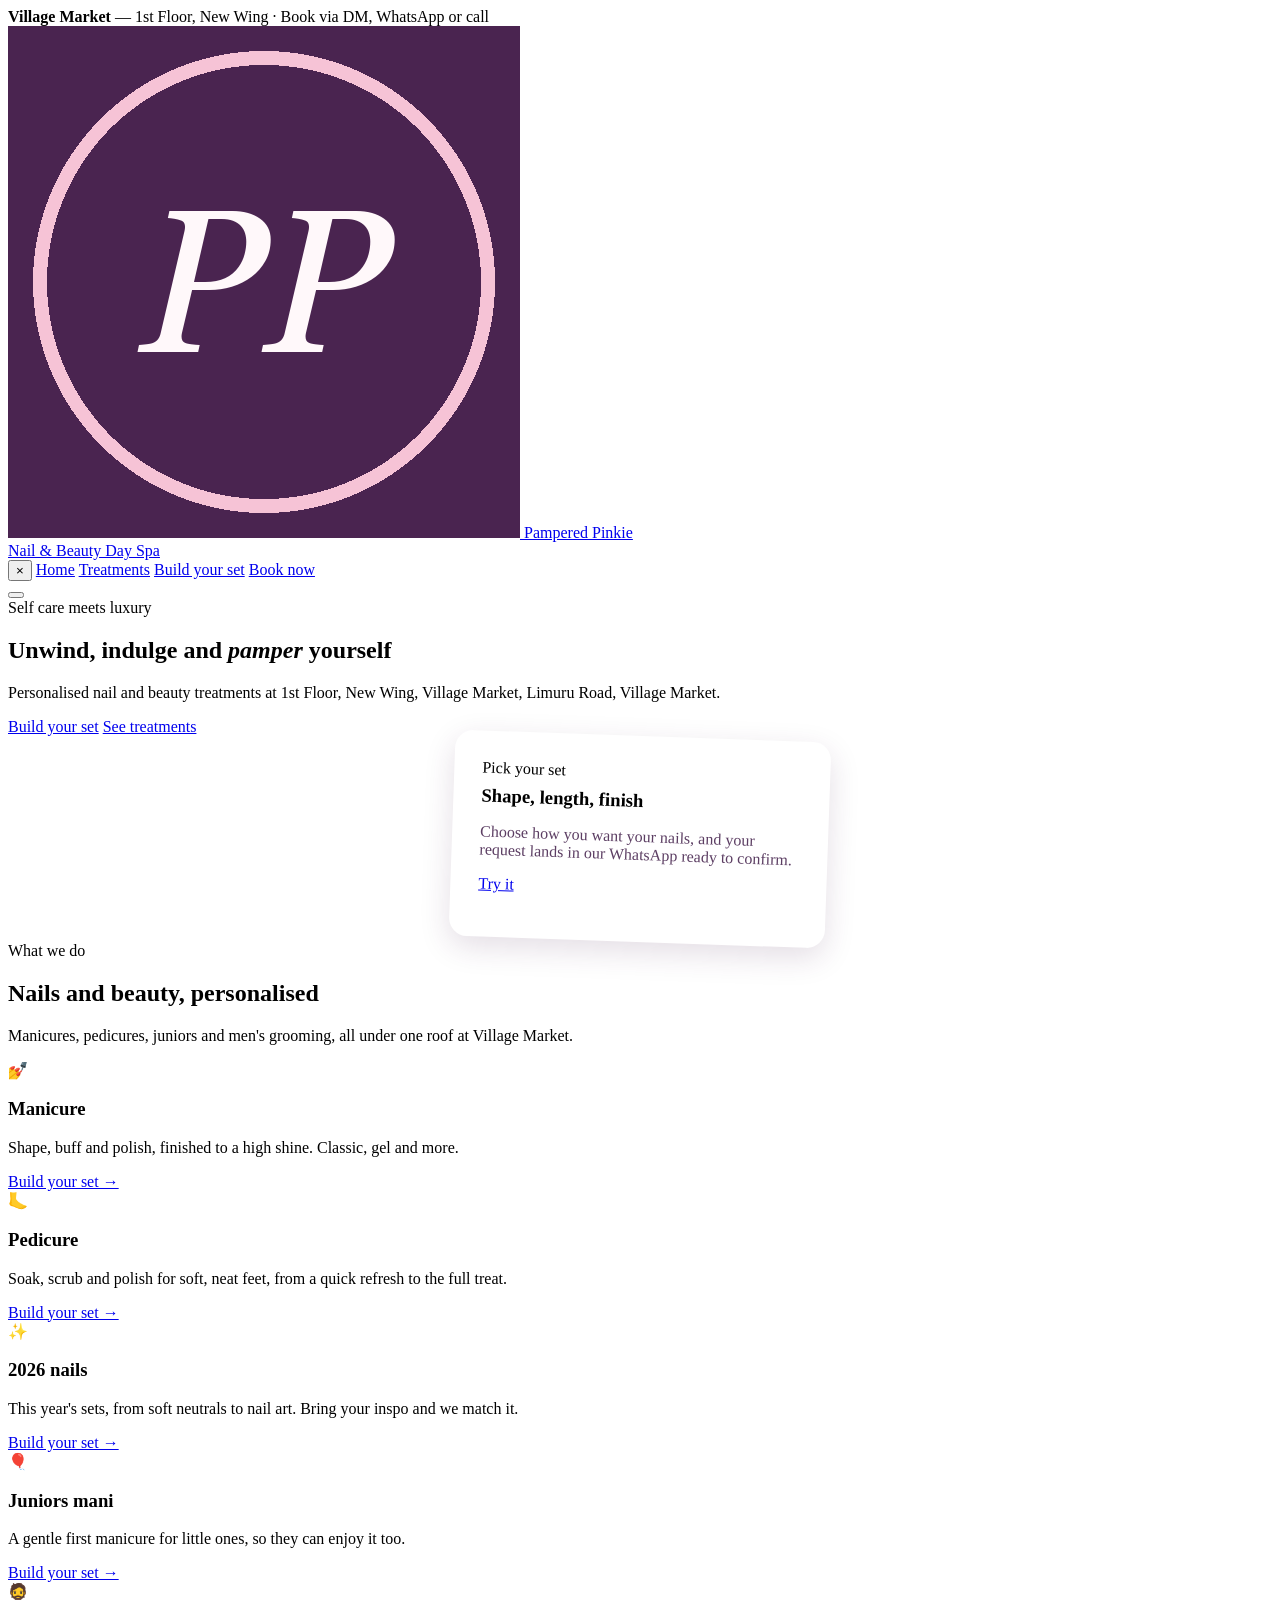
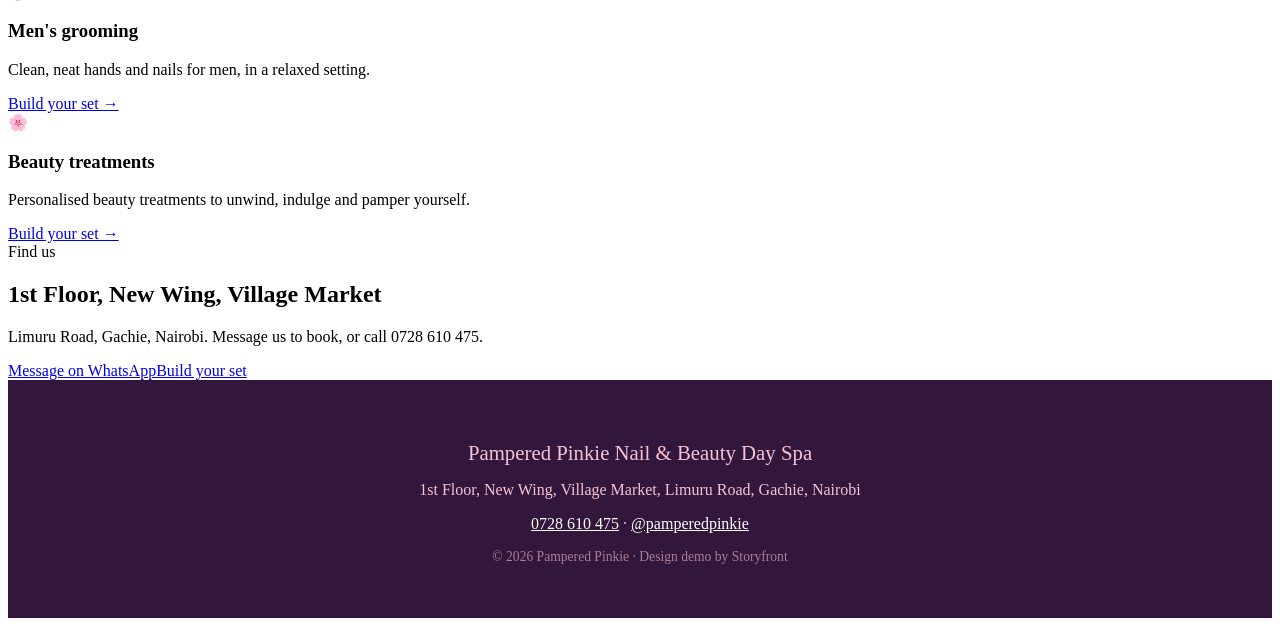
==== index.html @ 498d8fb7 "Pampered Pinkie: free preview build (Urban Glam House base) Co-Authored-By: Claude Sonnet 5.5 <norep" ====
<!DOCTYPE html>
<html lang="en">
<head>
<meta charset="UTF-8">
<meta name="viewport" content="width=device-width, initial-scale=1.0">
<title>Pampered Pinkie Nail &amp; Beauty Day Spa | Village Market</title>
<meta name="description" content="Self care meets luxury: personalised nail and beauty treatments at Village Market, 1st Floor, New Wing. Book via DM, WhatsApp or call.">
<link rel="icon" type="image/png" sizes="32x32" href="assets/img/favicon-32.png">
<link rel="icon" type="image/png" sizes="64x64" href="assets/img/favicon-64.png">
<link rel="apple-touch-icon" href="assets/img/favicon-180.png">
<link rel="preconnect" href="https://fonts.googleapis.com">
<link rel="preconnect" href="https://fonts.gstatic.com" crossorigin>
<link href="https://fonts.googleapis.com/css2?family=Bodoni+Moda:ital,wght@0,600;0,700;1,600&family=Outfit:wght@400;500;600;700&family=Allura&display=swap" rel="stylesheet">
<link rel="stylesheet" href="assets/css/style.css">
</head>
<body>
<div class="announce"><strong>Village Market</strong> &mdash; 1st Floor, New Wing &middot; Book via DM, WhatsApp or call</div>
<header class="site-header">
  <div class="header-in">
    <a class="brand" href="index.html">
      <img src="assets/img/logo-mark.png" alt="Pampered Pinkie logo">
      <span>
        <span class="brand-name">Pampered Pinkie</span><br>
        <span class="brand-sub">Nail &amp; Beauty Day Spa</span>
      </span>
    </a>
    <nav class="nav" id="nav">
      <button class="nav-close" aria-label="Close menu">&times;</button>
      <a href="index.html" class="active">Home</a>
      <a href="services.html">Treatments</a>
      <a href="book.html">Build your set</a>
      <a href="book.html" class="btn btn-magenta">Book now</a>
    </nav>
    <button class="nav-toggle" aria-label="Open menu"><span></span><span></span><span></span></button>
  </div>
</header>
<section class="hero">
  <div class="hero-in">
    <div class="hero-copy">
      <span class="eyebrow">Self care meets luxury</span>
      <h1>Unwind, indulge and <em>pamper</em> yourself</h1>
      <p class="lead">Personalised nail and beauty treatments at 1st Floor, New Wing, Village Market, Limuru Road, Village Market.</p>
      <div class="hero-ctas">
        <a class="btn btn-wa" href="book.html">Build your set</a>
        <a class="btn btn-ghost" href="services.html">See treatments</a>
      </div>
    </div>
    <div class="polaroids" style="display:grid;place-items:center">
      <div style="background:#fff;border-radius:18px;padding:28px;max-width:320px;box-shadow:0 10px 30px rgba(74,36,80,.15);transform:rotate(2deg)">
        <span class="eyebrow">Pick your set</span>
        <h3 style="font-family:var(--font-display);margin:8px 0">Shape, length, finish</h3>
        <p style="color:#5C3E63">Choose how you want your nails, and your request lands in our WhatsApp ready to confirm.</p>
        <p style="margin-top:12px"><a class="btn btn-magenta" href="book.html">Try it</a></p>
      </div>
    </div>
  </div>
</section>

<section class="section">
  <div class="wrap center reveal">
    <span class="eyebrow">What we do</span>
    <h2>Nails and beauty, personalised</h2>
    <p class="lead">Manicures, pedicures, juniors and men's grooming, all under one roof at Village Market.</p>
    <div class="dots"><i></i><i></i><i></i></div>
  </div>
  <div class="wrap"><div class="cards"><div class="card reveal"><div class="ic">&#128133;</div><h3>Manicure</h3><p>Shape, buff and polish, finished to a high shine. Classic, gel and more.</p><a class="more" href="book.html">Build your set &rarr;</a></div><div class="card reveal"><div class="ic">&#129462;</div><h3>Pedicure</h3><p>Soak, scrub and polish for soft, neat feet, from a quick refresh to the full treat.</p><a class="more" href="book.html">Build your set &rarr;</a></div><div class="card reveal"><div class="ic">&#10024;</div><h3>2026 nails</h3><p>This year's sets, from soft neutrals to nail art. Bring your inspo and we match it.</p><a class="more" href="book.html">Build your set &rarr;</a></div><div class="card reveal"><div class="ic">&#127880;</div><h3>Juniors mani</h3><p>A gentle first manicure for little ones, so they can enjoy it too.</p><a class="more" href="book.html">Build your set &rarr;</a></div><div class="card reveal"><div class="ic">&#129492;</div><h3>Men's grooming</h3><p>Clean, neat hands and nails for men, in a relaxed setting.</p><a class="more" href="book.html">Build your set &rarr;</a></div><div class="card reveal"><div class="ic">&#127800;</div><h3>Beauty treatments</h3><p>Personalised beauty treatments to unwind, indulge and pamper yourself.</p><a class="more" href="book.html">Build your set &rarr;</a></div></div></div>
</section>

<section class="section-tight" style="background:#fff">
  <div class="wrap center reveal">
    <span class="eyebrow">Find us</span>
    <h2>1st Floor, New Wing, Village Market</h2>
    <p class="lead">Limuru Road, Gachie, Nairobi. Message us to book, or call 0728 610 475.</p>
    <div class="hero-ctas" style="justify-content:center"><a class="btn btn-wa" href="https://wa.me/254728610475?text=Hello%20Pampered%20Pinkie!%20I%27d%20like%20to%20book%20an%20appointment." target="_blank" rel="noopener">Message on WhatsApp</a><a class="btn btn-ghost" href="book.html">Build your set</a></div>
  </div>
</section>
<footer class="site-footer" style="background:#33163B;color:#F6C3D6;padding:40px 20px;text-align:center">
  <div class="wrap">
    <p style="font-family:var(--font-display);font-size:1.3rem;margin-bottom:6px">Pampered Pinkie Nail &amp; Beauty Day Spa</p>
    <p>1st Floor, New Wing, Village Market, Limuru Road, Gachie, Nairobi</p>
    <p><a href="tel:+254728610475" style="color:#fff">0728 610 475</a> &middot; <a href="https://www.instagram.com/pamperedpinkie/" target="_blank" rel="noopener" style="color:#fff">@pamperedpinkie</a></p>
    <p style="opacity:.6;font-size:.85rem;margin-top:14px">&copy; <span id="yr">2026</span> Pampered Pinkie &middot; Design demo by Storyfront</p>
  </div>
</footer>
<script src="assets/js/main.js"></script>
</body>
</html>
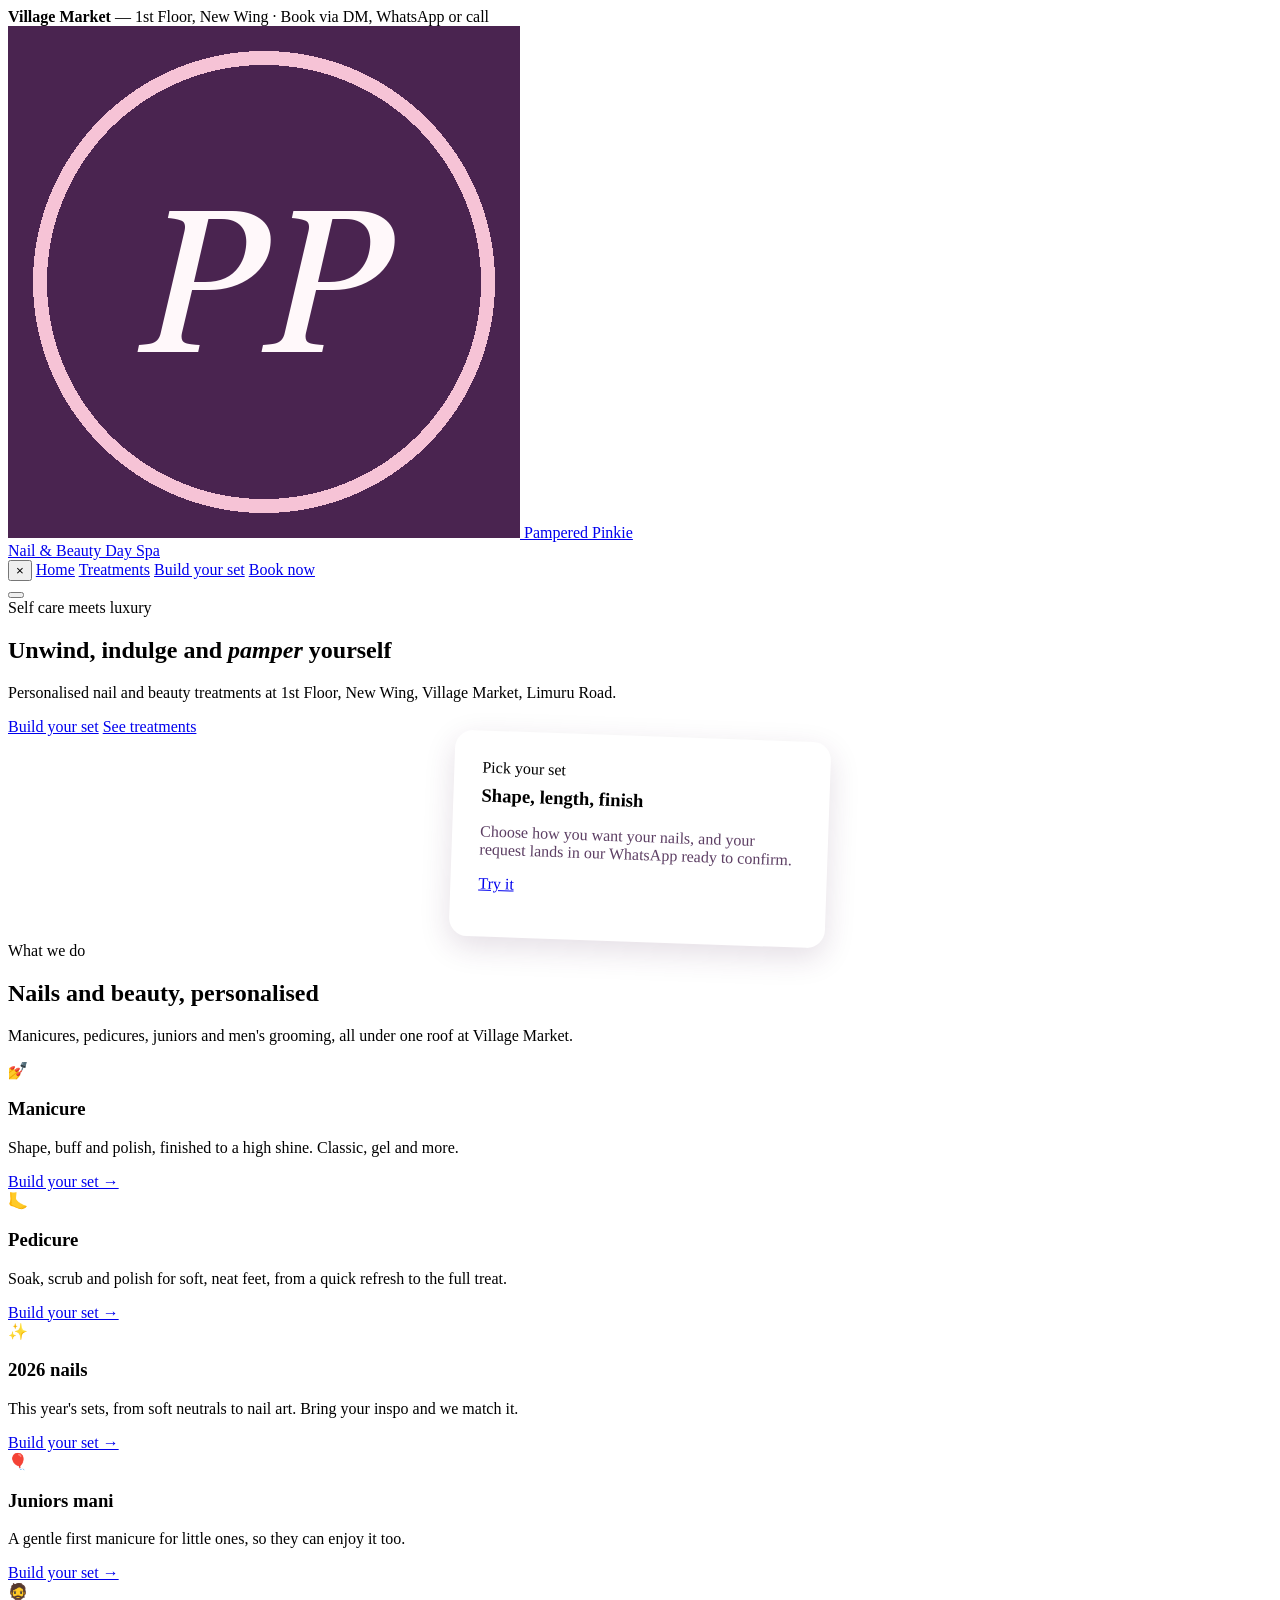
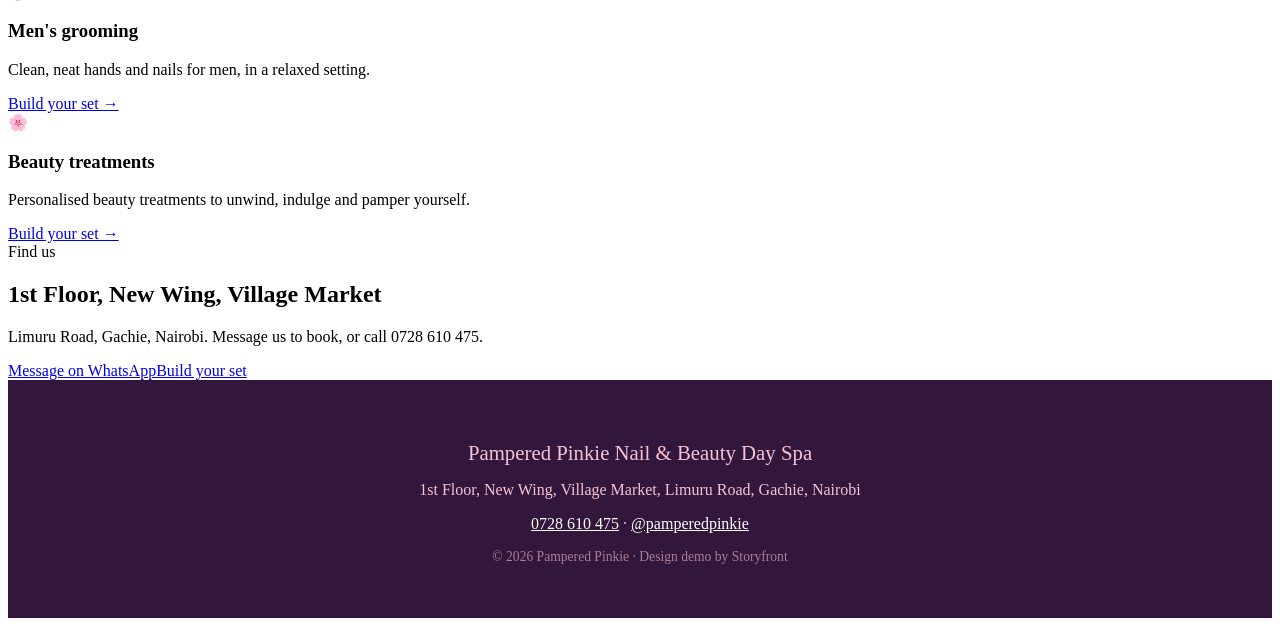
==== commit c9146a89: "Fix repeated location line Co-Authored-By: Claude Sonnet 5.5 <noreply@anthropic.com>" ====
--- a/index.html
+++ b/index.html
@@ -1,4 +1,4 @@
-<!DOCTYPE html>
+﻿<!DOCTYPE html>
 <html lang="en">
 <head>
 <meta charset="UTF-8">
@@ -39,7 +39,7 @@
     <div class="hero-copy">
       <span class="eyebrow">Self care meets luxury</span>
       <h1>Unwind, indulge and <em>pamper</em> yourself</h1>
-      <p class="lead">Personalised nail and beauty treatments at 1st Floor, New Wing, Village Market, Limuru Road, Village Market.</p>
+      <p class="lead">Personalised nail and beauty treatments at 1st Floor, New Wing, Village Market, Limuru Road.</p>
       <div class="hero-ctas">
         <a class="btn btn-wa" href="book.html">Build your set</a>
         <a class="btn btn-ghost" href="services.html">See treatments</a>
